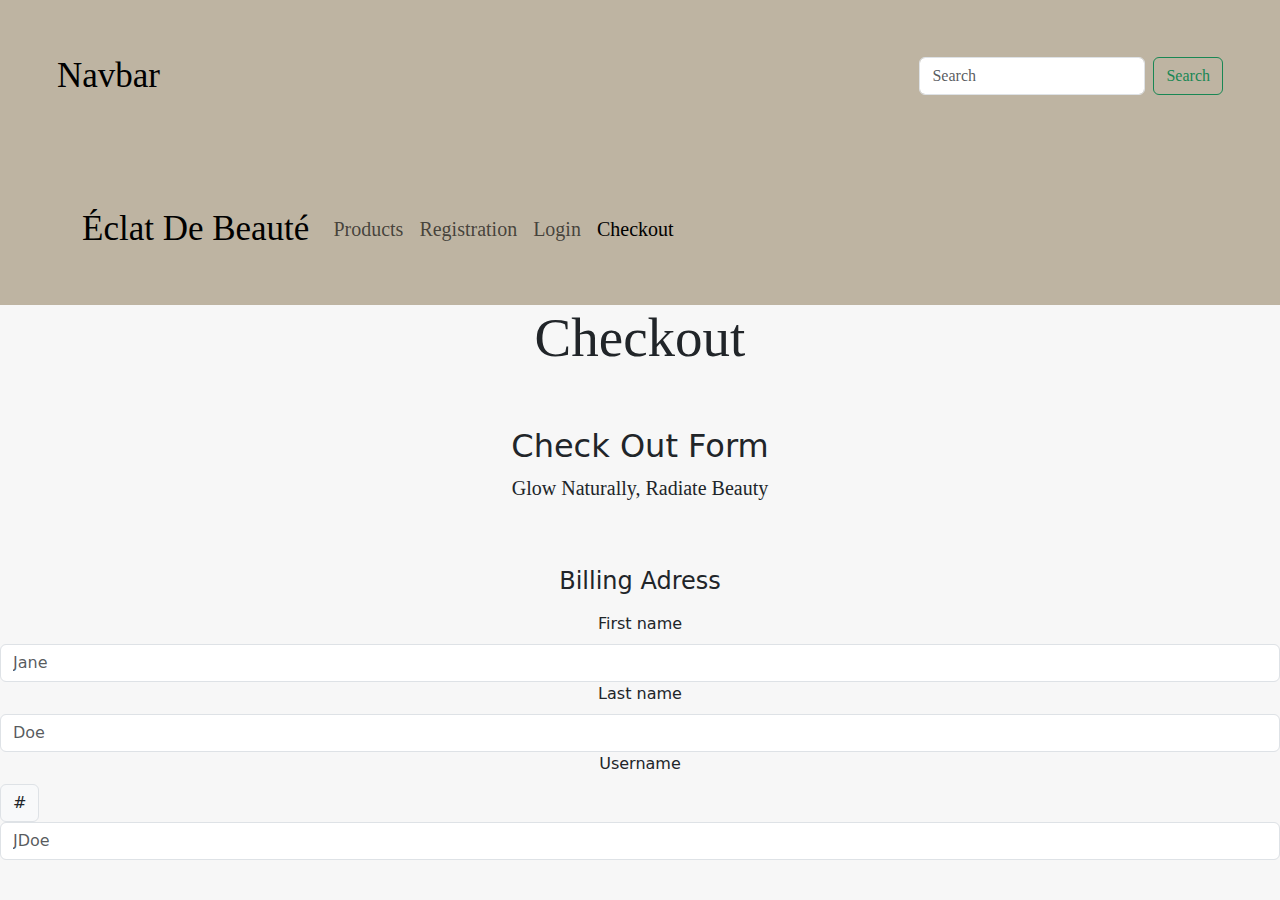
==== checkout.html @ bcb06a67 "made changes" ====
<!doctype html>
<html lang="en">

<head>
    <meta charset="utf-8">
    <meta name="viewport" content="width=device-width, initial-scale=1">
    <title>Bootstrap demo</title>
    <link href="https://cdn.jsdelivr.net/npm/bootstrap@5.3.3/dist/css/bootstrap.min.css" rel="stylesheet"
        integrity="sha384-QWTKZyjpPEjISv5WaRU9OFeRpok6YctnYmDr5pNlyT2bRjXh0JMhjY6hW+ALEwIH" crossorigin="anonymous">
    <link href="css/site.css" rel="stylesheet">
</head>

<body>
    <div class="all-content">
        <!-- navbar start-->
        <nav class="navbar">
            <div class="container-fluid">
              <a class="navbar-brand">Navbar</a>
              <form class="d-flex" role="search">
                <input class="form-control me-2" type="search" placeholder="Search" aria-label="Search">
                <button class="btn btn-outline-success" type="submit">Search</button>
              </form>
            </div>
          </nav>


        <!--navbar end-->
   

    <header>
        <nav class="navbar navbar-expand-lg">
            <div class="container">
                <a class="navbar-brand" href="index.html">Éclat De Beauté </a>
                <button class="navbar-toggler" type="button" data-bs-toggle="collapse"
                    data-bs-target="#navbarSupportedContent" aria-controls="navbarSupportedContent"
                    aria-expanded="false" aria-label="Toggle navigation">
                    <span class="navbar-toggler-icon"></span>
                </button>
                <div class="collapse navbar-collapse" id="navbarSupportedContent">
                    <ul class="navbar-nav me-auto mb-2 mb-lg-0">
                        <li class="nav-item">
                            <a class="nav-link" aria-current="page" href="products.html">Products</a>
                        </li>
                        <li class="nav-item">
                            <a class="nav-link" href="registration.html">Registration</a>
                        </li>
                        <li class="nav-item">
                            <a class="nav-link" href="login.html">Login</a>
                        </li>
                        <li class="nav-item">
                            <a class="nav-link active" href="checkout.html">Checkout</a>

                               
                            </ul>
                        </li>

                    </ul>

                </div>
            </div>
            </div>
        </nav>
    </header>

    <main>
        <div class="container">
            <div class="row">
                <div class="col">
                    <h1>Checkout</h1>
                </div>
            </div>

            <div class="row">
                <div class="col">

                </div>
            </div>

        </div>

        
    </main>
<div class="conatiner">
    <div class="py-5 text-center">
        <h2> Check Out Form</h2>
        <p class="lead"> Glow Naturally, Radiate Beauty</p>
    </div>
</div>
<h4 class="mb-3">Billing Adress</h4>
<form novalidate>
    <div class="row g-3">
        <div class="col-sm-6">
       </div>
    </div>
</form>
<label for="firstName" class="form-label">First name</label>
<input id="firstName" type="text"
class="form-control" placeholder="Jane" required>
<div class="invalid-feedback">
    Valid first name is required.
</div>
<div class="col-sm-6">
</div>
</form>
<label for="lastName" class="form-label">Last name</label>
<input id="lastName" type="text"
class="form-control" placeholder="Doe" required>
<div class="invalid-feedback">
Valid first name is required.
</div>
<div class="col-12">
    <label for="Username" class="form-label">Username</label>
    <div class="input-group">
        <span class="input-group-text">#</span></div>
    </div>
    <input id="Username" type="text"
    class="form-control" placeholder="JDoe" required>
    <div class="invalid-feedback">
    Valid first name is required.
    </div>
</div>

    <footer>

    </footer>

    <script src="https://cdn.jsdelivr.net/npm/bootstrap@5.3.3/dist/js/bootstrap.bundle.min.js"
        integrity="sha384-YvpcrYf0tY3lHB60NNkmXc5s9fDVZLESaAA55NDzOxhy9GkcIdslK1eN7N6jIeHz"
        crossorigin="anonymous"></script>
    <script src="scripts/site.js"></script>
</body>

</html>
---- css/site.css ----
.navbar{
    background-color:#BEB4A2;
    font-family: EB Garamond;
    padding: 45px;
    font-size: 20px;
    
}

.navbar-brand{
    font-size:35px;
    Font-family: EB garamond;
}
    


.test{
    
    padding: 15px;
    border: 20px solid #D3D3D3 rounded;
    text-align:center;
    font-family: EB Garamond;
    padding-top: 75px;
    border-width: 10px;
    border-radius: 5px;
    margin: 5px;
    border: 15px;
    /* width: 700px; */
    text-align: center;
    border:center;
    background-color:#BEB4A2;
    
    

}

.login-style{
    background-color:#BEB4A2;
    font-family: EB Garamond;
    border-width:700px;
    font-size: 15px;
}

.loginform{
    font-family: EB Garamond;
    padding: 20px solid #D3D3D3 rounded;
    text-align:center;
    border: 20px solid #F0F0F0;
    width:700px;
    padding-top: 75px;
    border-radius: 5px;
    margin: 5px;
    border: 15px;
    width: 700px;
    text-align: center;


}

h1{
    Font-family: EB Garamond;
    text-align: center;
    font-size:55px;
}
.h2{
    font-family: EB Garamond;
    text-align: center;
}
p{
    font-family: EB Garamond;
    font-size: 20px;
    
}
body{
    background-color: #F0F0F0;
    text-align: center;
    
}
.card{
    background-color:#BEB4A2;
    margin: 25px;
    height:500px;
    width:300px;
    font-family: EB Garamond;



    

}
.flex-container{
    display: flex;
    flex-direction: row;
}
.row{
    justify-content:center;
}
img{
    height:300px;
    width:300px;
    margin:5px;

}
/* example */
body,
html {
  height: 100%;
}

.d-flex {
  display: -webkit-box;
  display: -ms-flexbox;
  display: flex;
}

.align-center {
  -webkit-box-align: center;
  -ms-flex-align: center;
  align-items: center;
}

.flex-centerY-centerX {
  justify-content: center;
  -webkit-box-pack: center;
  -ms-flex-pack: center;
  justify-content: center;
  -webkit-box-align: center;
  -ms-flex-align: center;
  align-items: center;
}

body {
  background-color: #f7f7f7;
}

.page-wrapper {
  height: 100%;
  display: table;
}

.page-wrapper .page-inner {
  display: table-cell;
  vertical-align: middle;
}

.el-wrapper {
  width: 360px;
  padding: 15px;
  margin: 15px auto;
  background-color: #fff;
}

@media (max-width: 991px) {
  .el-wrapper {
    width: 345px;
  }
}

@media (max-width: 767px) {
  .el-wrapper {
    width: 290px;
    margin: 30px auto;
  }
}

.el-wrapper:hover .h-bg {
  left: 0px;
}

.el-wrapper:hover .price {
  left: 20px;
  -webkit-transform: translateY(-50%);
  -ms-transform: translateY(-50%);
  -o-transform: translateY(-50%);
  transform: translateY(-50%);
  color: #818181;
}

.el-wrapper:hover .add-to-cart {
  left: 50%;
}

.el-wrapper:hover .img {
  webkit-filter: blur(7px);
  -o-filter: blur(7px);
  -ms-filter: blur(7px);
  filter: blur(7px);
  filter: progid:DXImageTransform.Microsoft.Blur(pixelradius='7', shadowopacity='0.0');
  opacity: 0.4;
}

.el-wrapper:hover .info-inner {
  bottom: 155px;
}

.el-wrapper:hover .a-size {
  -webkit-transition-delay: 300ms;
  -o-transition-delay: 300ms;
  transition-delay: 300ms;
  bottom: 50px;
  opacity: 1;
}

.el-wrapper .box-down {
  width: 100%;
  height: 60px;
  position: relative;
  overflow: hidden;
}

.el-wrapper .box-up {
  width: 100%;
  height: 300px;
  position: relative;
  overflow: hidden;
  text-align: center;
}

.el-wrapper .img {
  padding: 20px 0;
  -webkit-transition: all 800ms cubic-bezier(0, 0, 0.18, 1);
  -moz-transition: all 800ms cubic-bezier(0, 0, 0.18, 1);
  -o-transition: all 800ms cubic-bezier(0, 0, 0.18, 1);
  transition: all 800ms cubic-bezier(0, 0, 0.18, 1);
  /* ease-out */
  -webkit-transition-timing-function: cubic-bezier(0, 0, 0.18, 1);
  -moz-transition-timing-function: cubic-bezier(0, 0, 0.18, 1);
  -o-transition-timing-function: cubic-bezier(0, 0, 0.18, 1);
  transition-timing-function: cubic-bezier(0, 0, 0.18, 1);
  /* ease-out */
}

.h-bg {
  -webkit-transition: all 800ms cubic-bezier(0, 0, 0.18, 1);
  -moz-transition: all 800ms cubic-bezier(0, 0, 0.18, 1);
  -o-transition: all 800ms cubic-bezier(0, 0, 0.18, 1);
  transition: all 800ms cubic-bezier(0, 0, 0.18, 1);
  /* ease-out */
  -webkit-transition-timing-function: cubic-bezier(0, 0, 0.18, 1);
  -moz-transition-timing-function: cubic-bezier(0, 0, 0.18, 1);
  -o-transition-timing-function: cubic-bezier(0, 0, 0.18, 1);
  transition-timing-function: cubic-bezier(0, 0, 0.18, 1);
  /* ease-out */
  width: 660px;
  height: 100%;
  background-color: #3f96cd;
  position: absolute;
  left: -659px;
}

.h-bg .h-bg-inner {
  width: 50%;
  height: 100%;
  background-color: #464646;
}

.info-inner {
  -webkit-transition: all 400ms cubic-bezier(0, 0, 0.18, 1);
  -moz-transition: all 400ms cubic-bezier(0, 0, 0.18, 1);
  -o-transition: all 400ms cubic-bezier(0, 0, 0.18, 1);
  transition: all 400ms cubic-bezier(0, 0, 0.18, 1);
  /* ease-out */
  -webkit-transition-timing-function: cubic-bezier(0, 0, 0.18, 1);
  -moz-transition-timing-function: cubic-bezier(0, 0, 0.18, 1);
  -o-transition-timing-function: cubic-bezier(0, 0, 0.18, 1);
  transition-timing-function: cubic-bezier(0, 0, 0.18, 1);
  /* ease-out */
  position: absolute;
  width: 100%;
  bottom: 25px;
}

.info-inner .p-name,
.info-inner .p-company {
  display: block;
}

.info-inner .p-name {
  font-family: 'PT Sans', sans-serif;
  font-size: 18px;
  color: #252525;
}

.info-inner .p-company {
  font-family: 'Lato', sans-serif;
  font-size: 12px;
  text-transform: uppercase;
  color: #8c8c8c;
}

.a-size {
  -webkit-transition: all 300ms cubic-bezier(0, 0, 0.18, 1);
  -moz-transition: all 300ms cubic-bezier(0, 0, 0.18, 1);
  -o-transition: all 300ms cubic-bezier(0, 0, 0.18, 1);
  transition: all 300ms cubic-bezier(0, 0, 0.18, 1);
  /* ease-out */
  -webkit-transition-timing-function: cubic-bezier(0, 0, 0.18, 1);
  -moz-transition-timing-function: cubic-bezier(0, 0, 0.18, 1);
  -o-transition-timing-function: cubic-bezier(0, 0, 0.18, 1);
  transition-timing-function: cubic-bezier(0, 0, 0.18, 1);
  /* ease-out */
  position: absolute;
  width: 100%;
  bottom: -20px;
  font-family: 'PT Sans', sans-serif;
  color: #828282;
  opacity: 0;
}

.a-size .size {
  color: #252525;
}

.cart {
  display: block;
  position: absolute;
  width: 100%;
  height: 100%;
  top: 0;
  left: 0;
  font-family: 'Lato', sans-serif;
  font-weight: 700;
}

.cart .price {
  -webkit-transition: all 600ms cubic-bezier(0, 0, 0.18, 1);
  -moz-transition: all 600ms cubic-bezier(0, 0, 0.18, 1);
  -o-transition: all 600ms cubic-bezier(0, 0, 0.18, 1);
  transition: all 600ms cubic-bezier(0, 0, 0.18, 1);
  /* ease-out */
  -webkit-transition-timing-function: cubic-bezier(0, 0, 0.18, 1);
  -moz-transition-timing-function: cubic-bezier(0, 0, 0.18, 1);
  -o-transition-timing-function: cubic-bezier(0, 0, 0.18, 1);
  transition-timing-function: cubic-bezier(0, 0, 0.18, 1);
  /* ease-out */
  -webkit-transition-delay: 100ms;
  -o-transition-delay: 100ms;
  transition-delay: 100ms;
  display: block;
  position: absolute;
  top: 50%;
  left: 50%;
  -webkit-transform: translate(-50%, -50%);
  -ms-transform: translate(-50%, -50%);
  -o-transform: translate(-50%, -50%);
  transform: translate(-50%, -50%);
  font-size: 16px;
  color: #252525;
}

.cart .add-to-cart {
  -webkit-transition: all 600ms cubic-bezier(0, 0, 0.18, 1);
  -moz-transition: all 600ms cubic-bezier(0, 0, 0.18, 1);
  -o-transition: all 600ms cubic-bezier(0, 0, 0.18, 1);
  transition: all 600ms cubic-bezier(0, 0, 0.18, 1);
  /* ease-out */
  -webkit-transition-timing-function: cubic-bezier(0, 0, 0.18, 1);
  -moz-transition-timing-function: cubic-bezier(0, 0, 0.18, 1);
  -o-transition-timing-function: cubic-bezier(0, 0, 0.18, 1);
  transition-timing-function: cubic-bezier(0, 0, 0.18, 1);
  /* ease-out */
  -webkit-transition-delay: 100ms;
  -o-transition-delay: 100ms;
  transition-delay: 100ms;
  display: block;
  position: absolute;
  top: 50%;
  left: 110%;
  -webkit-transform: translate(-50%, -50%);
  -ms-transform: translate(-50%, -50%);
  -o-transform: translate(-50%, -50%);
  transform: translate(-50%, -50%);
}

.cart .add-to-cart .txt {
  font-size: 12px;
  color: #fff;
  letter-spacing: 0.045em;
  text-transform: uppercase;
  white-space: nowrap;
}
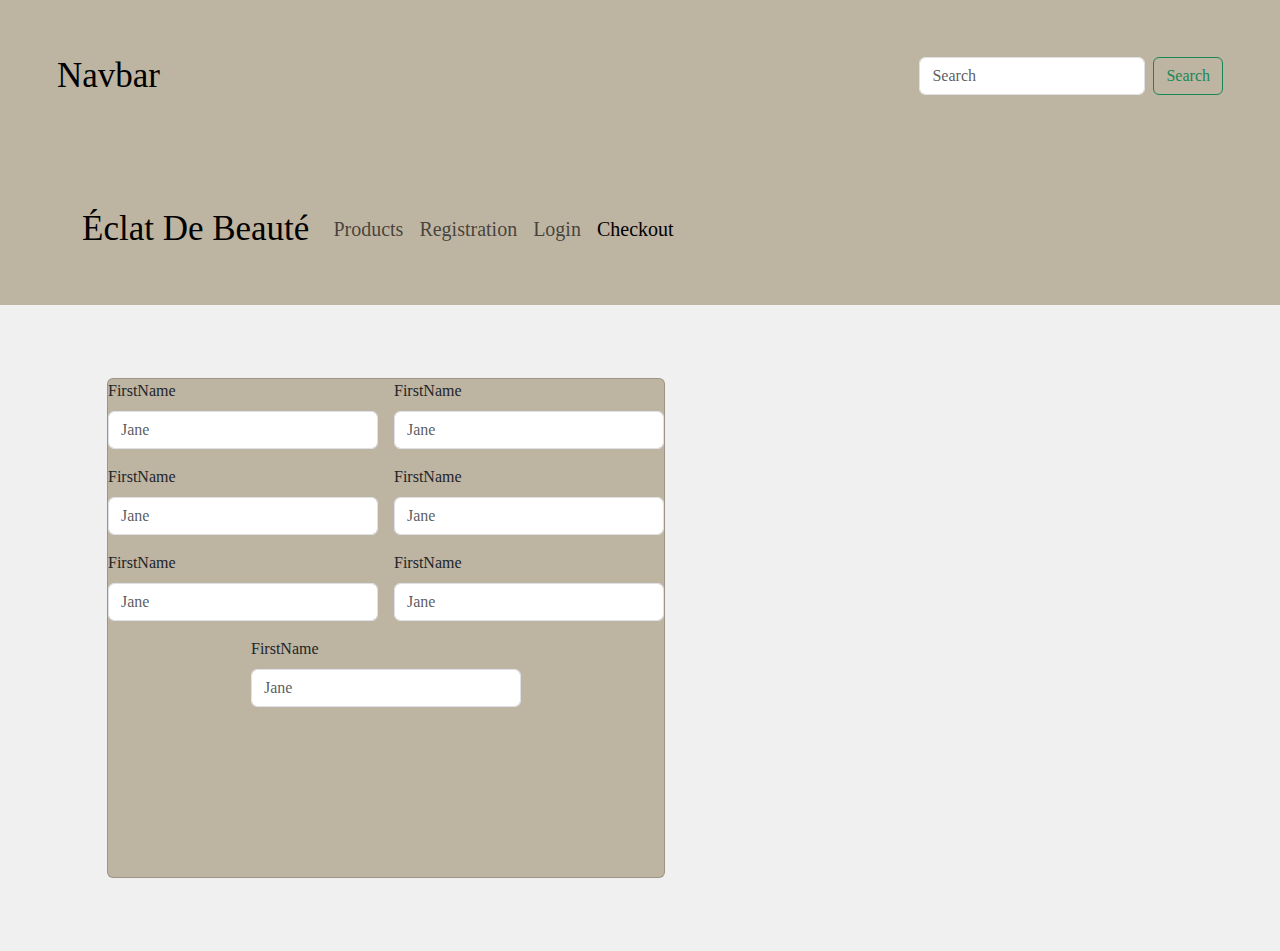
==== commit 6e76cf1f: "made changes" ====
--- a/checkout.html
+++ b/checkout.html
@@ -63,62 +63,46 @@
     </header>
 
     <main>
-        <div class="container">
-            <div class="row">
-                <div class="col">
-                    <h1>Checkout</h1>
-                </div>
+        <!--form-->
+        <section class="py-5">
+            <div class="container" px-4 px-lg mt-5>
+            <div class="card" style="width:50%"; margin:0 auto; padding:20px>
+                <form class="row g-3">
+                    <div class="col-md-6">
+                        <label for="inputFirstname4" class="form-label">FirstName</label>
+                        <input type="name" class="form-control" id="fnputFirstName4" placeholder="Jane"/>
+                    </div>
+                    <div class="col-md-6">
+                        <label for="inputFirstname4" class="form-label">FirstName</label>
+                        <input type="name" class="form-control" id="fnputFirstName4" placeholder="Jane"/>
+                    </div>
+                    <div class="col-md-6">
+                        <label for="inputFirstname4" class="form-label">FirstName</label>
+                        <input type="name" class="form-control" id="fnputFirstName4" placeholder="Jane"/>
+                    </div>
+                    <div class="col-md-6">
+                        <label for="inputFirstname4" class="form-label">FirstName</label>
+                        <input type="name" class="form-control" id="fnputFirstName4" placeholder="Jane"/>
+                    </div>
+                    <div class="col-md-6">
+                        <label for="inputFirstname4" class="form-label">FirstName</label>
+                        <input type="name" class="form-control" id="fnputFirstName4" placeholder="Jane"/>
+                    </div>
+                    <div class="col-md-6">
+                        <label for="inputFirstname4" class="form-label">FirstName</label>
+                        <input type="name" class="form-control" id="fnputFirstName4" placeholder="Jane"/>
+                    </div>
+                    <div class="col-md-6">
+                        <label for="inputFirstname4" class="form-label">FirstName</label>
+                        <input type="name" class="form-control" id="fnputFirstName4" placeholder="Jane"/>
+                    </div>
+
+                    
+                    
+                        
+
             </div>
-
-            <div class="row">
-                <div class="col">
-
-                </div>
-            </div>
-
-        </div>
-
-        
-    </main>
-<div class="conatiner">
-    <div class="py-5 text-center">
-        <h2> Check Out Form</h2>
-        <p class="lead"> Glow Naturally, Radiate Beauty</p>
     </div>
-</div>
-<h4 class="mb-3">Billing Adress</h4>
-<form novalidate>
-    <div class="row g-3">
-        <div class="col-sm-6">
-       </div>
-    </div>
-</form>
-<label for="firstName" class="form-label">First name</label>
-<input id="firstName" type="text"
-class="form-control" placeholder="Jane" required>
-<div class="invalid-feedback">
-    Valid first name is required.
-</div>
-<div class="col-sm-6">
-</div>
-</form>
-<label for="lastName" class="form-label">Last name</label>
-<input id="lastName" type="text"
-class="form-control" placeholder="Doe" required>
-<div class="invalid-feedback">
-Valid first name is required.
-</div>
-<div class="col-12">
-    <label for="Username" class="form-label">Username</label>
-    <div class="input-group">
-        <span class="input-group-text">#</span></div>
-    </div>
-    <input id="Username" type="text"
-    class="form-control" placeholder="JDoe" required>
-    <div class="invalid-feedback">
-    Valid first name is required.
-    </div>
-</div>
 
     <footer>
 
--- a/css/site.css
+++ b/css/site.css
@@ -5,14 +5,52 @@
     font-size: 20px;
     
 }
+
+#p-img{
+display:block;
+float: right;
+padding-top: 50px;
+margin-right: 50px;
+}
+
+#totheleft{
+  font-family: EB garamond;
+}
+
+p{
+  overflow: hidden;
+}
+
 
 .navbar-brand{
     font-size:35px;
     Font-family: EB garamond;
 }
     
-
-
+/* home page header */
+#glow-image{
+  margin-right: 30px;
+
+  display: block;
+
+}
+
+#pink-tag{
+   background-image: linear-gradient(#D8BFD8,#e37383);
+  background-repeat: repeat;
+
+  -webkit-background-clip: text;
+
+  -webkit-text-fill-color:transparent;
+}
+#pink-sub-tag{
+  background-image: linear-gradient(#D8BFD8,#e37383);
+  background-repeat: repeat;
+
+  -webkit-background-clip: text;
+
+  -webkit-text-fill-color:transparent;
+}
 .test{
     
     padding: 15px;
@@ -38,6 +76,7 @@
     font-family: EB Garamond;
     border-width:700px;
     font-size: 15px;
+
 }
 
 .loginform{
@@ -70,8 +109,8 @@
     font-size: 20px;
     
 }
-body{
-    background-color: #F0F0F0;
+#homepage-body{
+    background-color:#F0F0F0;
     text-align: center;
     
 }
@@ -129,7 +168,7 @@
 }
 
 body {
-  background-color: #f7f7f7;
+  background-color: #f0f0f0;
 }
 
 .page-wrapper {
@@ -379,3 +418,5 @@
   white-space: nowrap;
 }
 
+
+
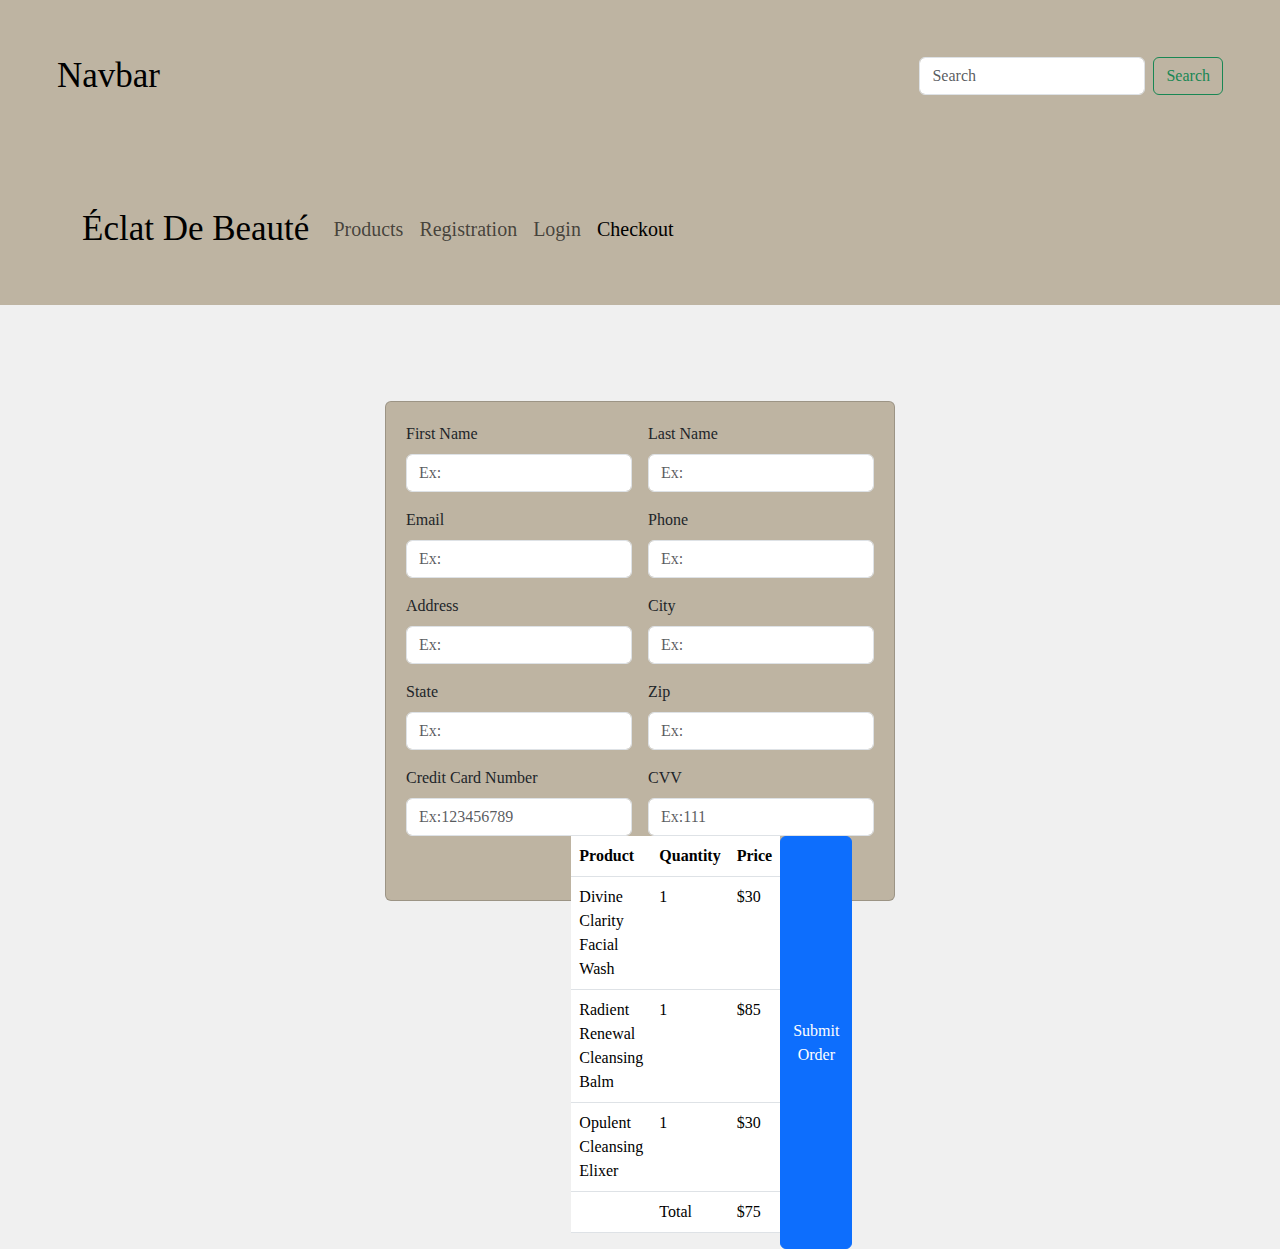
==== commit 5d77d6c8: "made changes" ====
--- a/checkout.html
+++ b/checkout.html
@@ -63,46 +63,104 @@
     </header>
 
     <main>
-        <!--form-->
+        <div class="container">
         <section class="py-5">
-            <div class="container" px-4 px-lg mt-5>
-            <div class="card" style="width:50%"; margin:0 auto; padding:20px>
-                <form class="row g-3">
-                    <div class="col-md-6">
-                        <label for="inputFirstname4" class="form-label">FirstName</label>
-                        <input type="name" class="form-control" id="fnputFirstName4" placeholder="Jane"/>
-                    </div>
-                    <div class="col-md-6">
-                        <label for="inputFirstname4" class="form-label">FirstName</label>
-                        <input type="name" class="form-control" id="fnputFirstName4" placeholder="Jane"/>
-                    </div>
-                    <div class="col-md-6">
-                        <label for="inputFirstname4" class="form-label">FirstName</label>
-                        <input type="name" class="form-control" id="fnputFirstName4" placeholder="Jane"/>
-                    </div>
-                    <div class="col-md-6">
-                        <label for="inputFirstname4" class="form-label">FirstName</label>
-                        <input type="name" class="form-control" id="fnputFirstName4" placeholder="Jane"/>
-                    </div>
-                    <div class="col-md-6">
-                        <label for="inputFirstname4" class="form-label">FirstName</label>
-                        <input type="name" class="form-control" id="fnputFirstName4" placeholder="Jane"/>
-                    </div>
-                    <div class="col-md-6">
-                        <label for="inputFirstname4" class="form-label">FirstName</label>
-                        <input type="name" class="form-control" id="fnputFirstName4" placeholder="Jane"/>
-                    </div>
-                    <div class="col-md-6">
-                        <label for="inputFirstname4" class="form-label">FirstName</label>
-                        <input type="name" class="form-control" id="fnputFirstName4" placeholder="Jane"/>
-                    </div>
+            <div class="container px-4 px-lg-5 mt-5">
+              <div class="card" style="width: 50%; margin: 0 auto; padding: 20px">
+                    <form class="row g-3">
+                      <div class="col-md-6">
+                        <label for="inputFirstName4" class="form-label">First Name</label>
+                        <input type="name" class="form-control" id="fnputFirstName4" placeholder="Ex: " />
+                      </div>
+                      <div class="col-md-6">
+                        <label for="inputLastName4" class="form-label">Last Name</label>
+                        <input type="name" class="form-control" id="inputLastName4" placeholder="Ex: " />
+                      </div>
+                      <div class="col-md-6">
+                        <label for="inputemail4" class="form-label">Email</label>
+                        <input type="name" class="form-control" id="fnputFirstName4" placeholder="Ex: " />
+                      </div>
+                      <div class="col-md-6">
+                        <label for="inputLastName4" class="form-label">Phone</label>
+                        <input type="name" class="form-control" id="inputLastName4" placeholder="Ex: " />
+                      </div>
+                        <div class="col-md-6">
+                        <label for="inputFirstName4" class="form-label">Address</label>
+                        <input type="name" class="form-control" id="fnputFirstName4" placeholder="Ex: "/>
+                      </div>
+                      <div class="col-md-6">
+                        <label for="inputLastName4" class="form-label">City</label>
+                        <input type="name" class="form-control" id="inputLastName4" placeholder="Ex: " />
+                      </div>
+                      <div class="col-md-6">
+                        <label for="inputFirstName4" class="form-label">State</label>
+                        <input type="name" class="form-control" id="fnputFirstName4" placeholder="Ex: "/>
+                      </div>
+                      <div class="col-md-6">
+                        <label for="inputLastName4" class="form-label">Zip</label>
+                        <input type="name" class="form-control" id="inputLastName4" placeholder="Ex: " />
+                      </div>
+                      <div class="col-md-6">
+                        <label for="inputLastName4" class="form-label">Credit Card Number</label>
+                        <input type="name" class="form-control" id="inputLastName4" placeholder="Ex:123456789 " />
+                      </div>
+                      <div class="col-md-6">
+                        <label for="inputLastName4" class="form-label">CVV</label>
+                        <input type="name" class="form-control" id="inputLastName4" placeholder="Ex:111 " />
+                        
+                      </div> 
+                      <div id="sidebar" class="container col-md-4">
+                      <table class="table">
+                        <thead>
+                          <tr>
+                            <th>Product</th>
+                            <th>Quantity</th>
+                            <th>Price</th>
+                          </tr>
+                        </thead>
+                        <tbody>
+                          <tr>
+                            <td>Divine Clarity Facial Wash
+                            </td>
+                            <td>1</td>
+                            <td>$30</td>
+                          </tr>
+                          <tr>
+                            <td>Radient Renewal Cleansing Balm
+                                </td>
+                            <td>1</td>
+                            <td>$85</td>
+                          </tr>
+                          <tr>
+                            
+                            <td>Opulent Cleansing Elixer
+                            
+                            </td>
+                            <td>1</td>
+                            <td>$30</td>
+                          </tr>
+                          <tr>
+                            <td></td>
+                            <td>Total</td>
+                            <td>$75</td>
+                          </tr>
+                        </tbody>
+                      </table>
+                      <button type="submit" class="btn btn-primary">Submit Order</button>
+                      </div>
+                    </form>
+                
+                  </div>
+                
+              </div>
+        </section>
+    </div>
+                    
 
                     
                     
                         
-
-            </div>
-    </div>
+</main>
 
     <footer>
 
--- a/css/site.css
+++ b/css/site.css
@@ -418,5 +418,6 @@
   white-space: nowrap;
 }
 
-
-
+#sidebar{
+  display:flex;
+}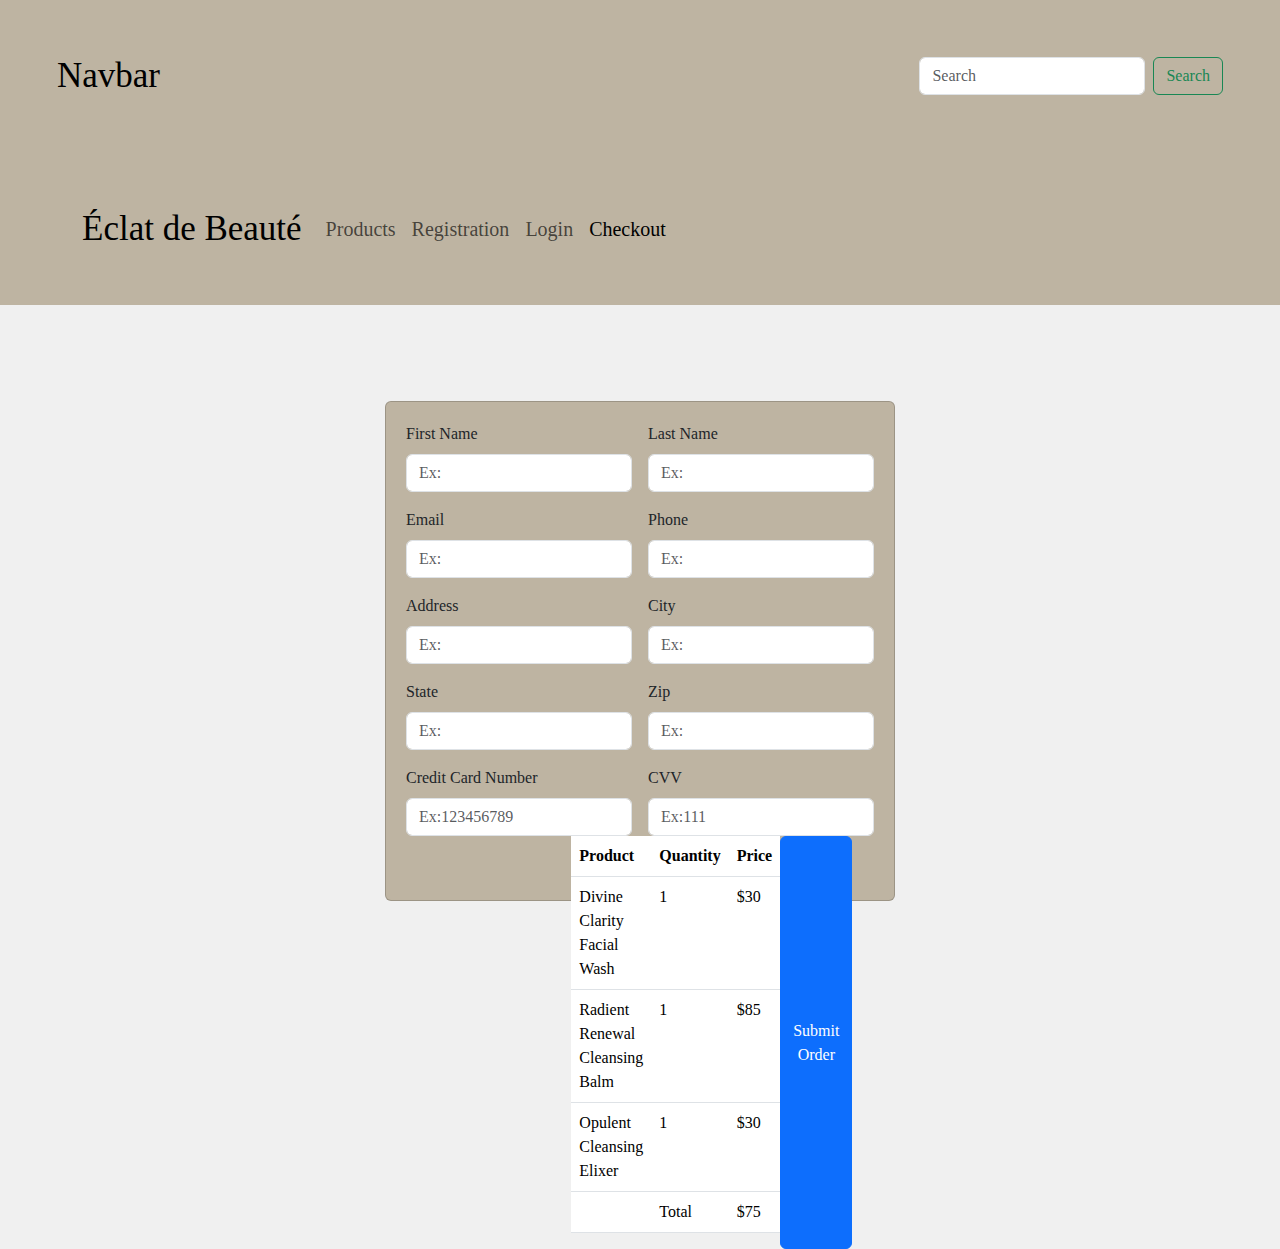
==== commit 2823476d: "made changes" ====
--- a/checkout.html
+++ b/checkout.html
@@ -30,7 +30,7 @@
     <header>
         <nav class="navbar navbar-expand-lg">
             <div class="container">
-                <a class="navbar-brand" href="index.html">Éclat De Beauté </a>
+                <a class="navbar-brand" href="index.html">Éclat de Beauté </a>
                 <button class="navbar-toggler" type="button" data-bs-toggle="collapse"
                     data-bs-target="#navbarSupportedContent" aria-controls="navbarSupportedContent"
                     aria-expanded="false" aria-label="Toggle navigation">
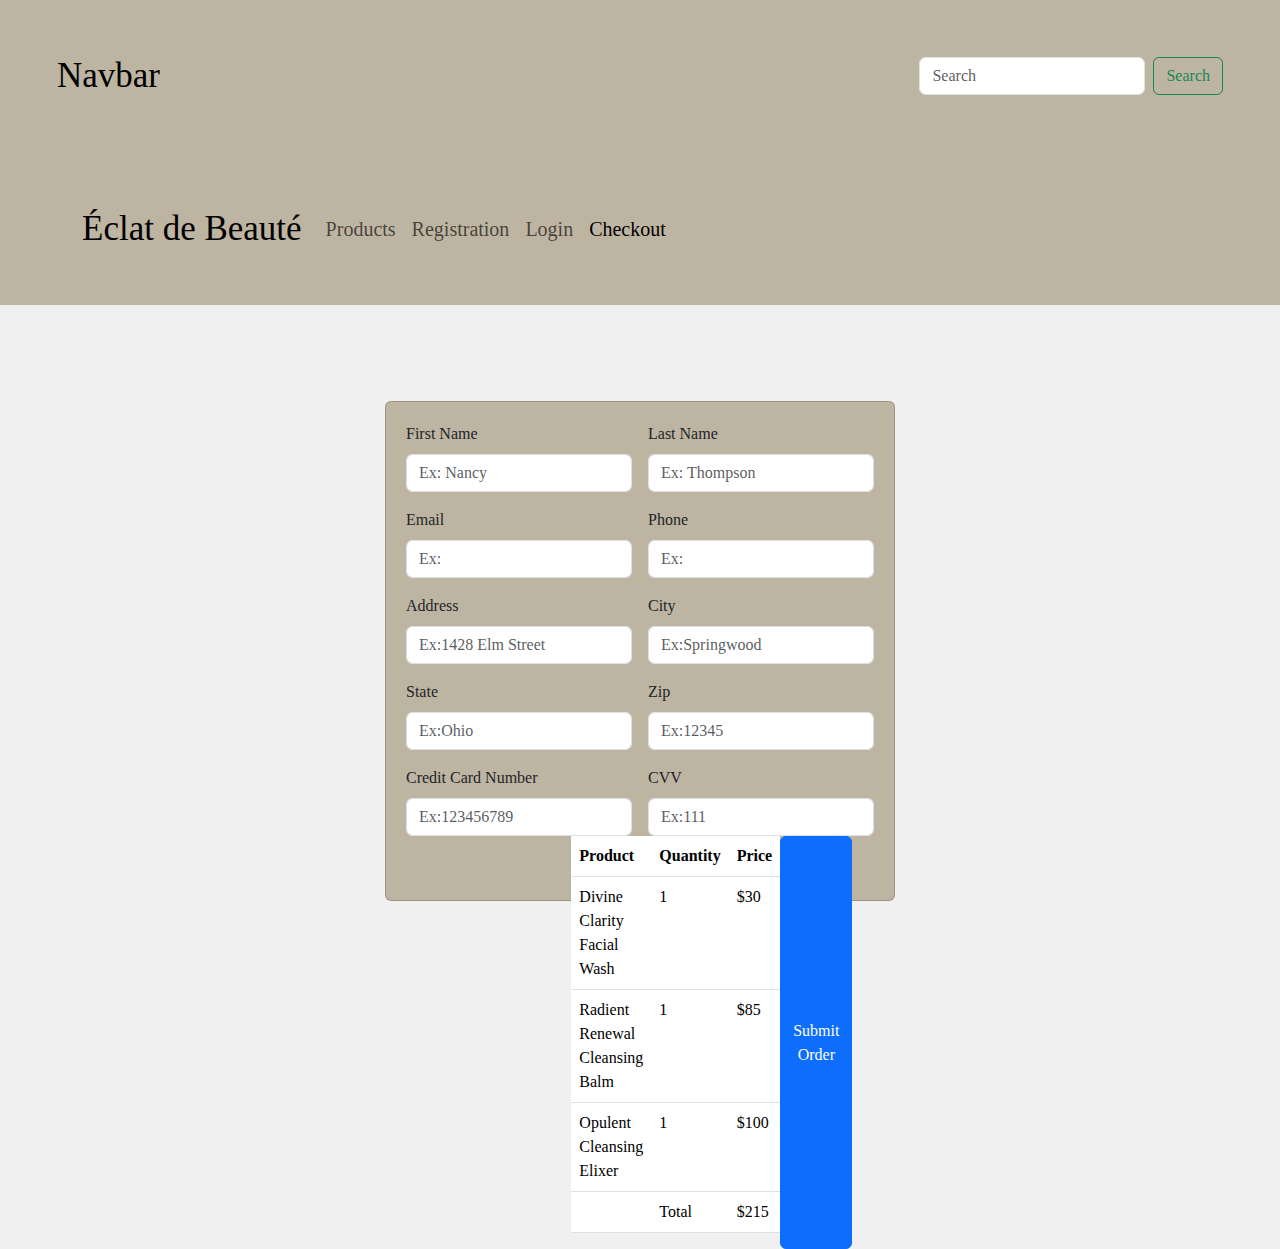
==== commit cfdaefe5: "made change" ====
--- a/checkout.html
+++ b/checkout.html
@@ -70,11 +70,11 @@
                     <form class="row g-3">
                       <div class="col-md-6">
                         <label for="inputFirstName4" class="form-label">First Name</label>
-                        <input type="name" class="form-control" id="fnputFirstName4" placeholder="Ex: " />
+                        <input type="name" class="form-control" id="fnputFirstName4" placeholder="Ex: Nancy " />
                       </div>
                       <div class="col-md-6">
                         <label for="inputLastName4" class="form-label">Last Name</label>
-                        <input type="name" class="form-control" id="inputLastName4" placeholder="Ex: " />
+                        <input type="name" class="form-control" id="inputLastName4" placeholder="Ex: Thompson " />
                       </div>
                       <div class="col-md-6">
                         <label for="inputemail4" class="form-label">Email</label>
@@ -86,19 +86,19 @@
                       </div>
                         <div class="col-md-6">
                         <label for="inputFirstName4" class="form-label">Address</label>
-                        <input type="name" class="form-control" id="fnputFirstName4" placeholder="Ex: "/>
+                        <input type="name" class="form-control" id="fnputFirstName4" placeholder="Ex:1428 Elm Street "/>
                       </div>
                       <div class="col-md-6">
                         <label for="inputLastName4" class="form-label">City</label>
-                        <input type="name" class="form-control" id="inputLastName4" placeholder="Ex: " />
+                        <input type="name" class="form-control" id="inputLastName4" placeholder="Ex:Springwood " />
                       </div>
                       <div class="col-md-6">
                         <label for="inputFirstName4" class="form-label">State</label>
-                        <input type="name" class="form-control" id="fnputFirstName4" placeholder="Ex: "/>
+                        <input type="name" class="form-control" id="fnputFirstName4" placeholder="Ex:Ohio "/>
                       </div>
                       <div class="col-md-6">
                         <label for="inputLastName4" class="form-label">Zip</label>
-                        <input type="name" class="form-control" id="inputLastName4" placeholder="Ex: " />
+                        <input type="name" class="form-control" id="inputLastName4" placeholder="Ex:12345 " />
                       </div>
                       <div class="col-md-6">
                         <label for="inputLastName4" class="form-label">Credit Card Number</label>
@@ -137,12 +137,12 @@
                             
                             </td>
                             <td>1</td>
-                            <td>$30</td>
+                            <td>$100</td>
                           </tr>
                           <tr>
                             <td></td>
                             <td>Total</td>
-                            <td>$75</td>
+                            <td>$215</td>
                           </tr>
                         </tbody>
                       </table>
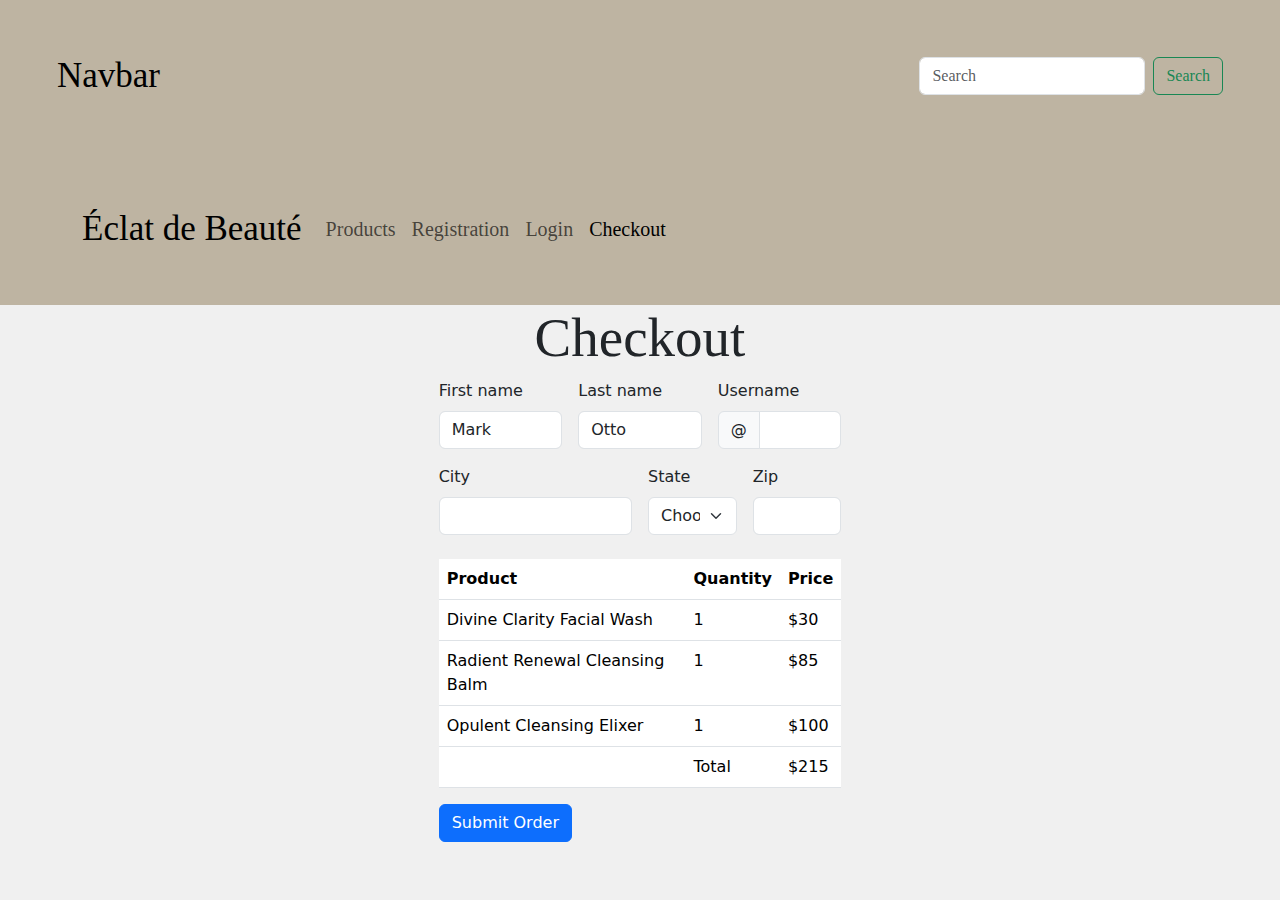
==== commit c8b487ff: "made changes" ====
--- a/checkout.html
+++ b/checkout.html
@@ -9,6 +9,7 @@
         integrity="sha384-QWTKZyjpPEjISv5WaRU9OFeRpok6YctnYmDr5pNlyT2bRjXh0JMhjY6hW+ALEwIH" crossorigin="anonymous">
     <link href="css/site.css" rel="stylesheet">
 </head>
+
 
 <body>
     <div class="all-content">
@@ -61,54 +62,65 @@
             </div>
         </nav>
     </header>
+    <h1>Checkout</h1>
 
     <main>
-        <div class="container">
-        <section class="py-5">
-            <div class="container px-4 px-lg-5 mt-5">
-              <div class="card" style="width: 50%; margin: 0 auto; padding: 20px">
-                    <form class="row g-3">
-                      <div class="col-md-6">
-                        <label for="inputFirstName4" class="form-label">First Name</label>
-                        <input type="name" class="form-control" id="fnputFirstName4" placeholder="Ex: Nancy " />
-                      </div>
-                      <div class="col-md-6">
-                        <label for="inputLastName4" class="form-label">Last Name</label>
-                        <input type="name" class="form-control" id="inputLastName4" placeholder="Ex: Thompson " />
-                      </div>
-                      <div class="col-md-6">
-                        <label for="inputemail4" class="form-label">Email</label>
-                        <input type="name" class="form-control" id="fnputFirstName4" placeholder="Ex: " />
-                      </div>
-                      <div class="col-md-6">
-                        <label for="inputLastName4" class="form-label">Phone</label>
-                        <input type="name" class="form-control" id="inputLastName4" placeholder="Ex: " />
-                      </div>
-                        <div class="col-md-6">
-                        <label for="inputFirstName4" class="form-label">Address</label>
-                        <input type="name" class="form-control" id="fnputFirstName4" placeholder="Ex:1428 Elm Street "/>
-                      </div>
-                      <div class="col-md-6">
-                        <label for="inputLastName4" class="form-label">City</label>
-                        <input type="name" class="form-control" id="inputLastName4" placeholder="Ex:Springwood " />
-                      </div>
-                      <div class="col-md-6">
-                        <label for="inputFirstName4" class="form-label">State</label>
-                        <input type="name" class="form-control" id="fnputFirstName4" placeholder="Ex:Ohio "/>
-                      </div>
-                      <div class="col-md-6">
-                        <label for="inputLastName4" class="form-label">Zip</label>
-                        <input type="name" class="form-control" id="inputLastName4" placeholder="Ex:12345 " />
-                      </div>
-                      <div class="col-md-6">
-                        <label for="inputLastName4" class="form-label">Credit Card Number</label>
-                        <input type="name" class="form-control" id="inputLastName4" placeholder="Ex:123456789 " />
-                      </div>
-                      <div class="col-md-6">
-                        <label for="inputLastName4" class="form-label">CVV</label>
-                        <input type="name" class="form-control" id="inputLastName4" placeholder="Ex:111 " />
-                        
-                      </div> 
+        <div id="form-2" class="col-md-4 container">
+
+        
+        <form class="row g-3 needs-validation" novalidate>
+            <div class="col-md-4 position-relative">
+              <label for="validationTooltip01" class="form-label">First name</label>
+              <input type="text" class="form-control" id="validationTooltip01" value="Mark" required>
+              <div class="valid-tooltip">
+                Looks good!
+              </div>
+            </div>
+            <div class="col-md-4 position-relative">
+              <label for="validationTooltip02" class="form-label">Last name</label>
+              <input type="text" class="form-control" id="validationTooltip02" value="Otto" required>
+              <div class="valid-tooltip">
+                Looks good!
+              </div>
+            </div>
+            <div class="col-md-4 position-relative">
+              <label for="validationTooltipUsername" class="form-label">Username</label>
+              <div class="input-group has-validation">
+                <span class="input-group-text" id="validationTooltipUsernamePrepend">@</span>
+                <input type="text" class="form-control" id="validationTooltipUsername" aria-describedby="validationTooltipUsernamePrepend" required>
+                <div class="invalid-tooltip">
+                  Please choose a unique and valid username.
+                </div>
+              </div>
+            </div>
+            <div class="col-md-6 position-relative">
+              <label for="validationTooltip03" class="form-label">City</label>
+              <input type="text" class="form-control" id="validationTooltip03" required>
+              <div class="invalid-tooltip">
+                Please provide a valid city.
+              </div>
+            </div>
+            <div class="col-md-3 position-relative">
+              <label for="validationTooltip04" class="form-label">State</label>
+              <select class="form-select" id="validationTooltip04" required>
+                <option selected disabled value="">Choose...</option>
+                <option>...</option>
+              </select>
+              <div class="invalid-tooltip">
+                Please select a valid state.
+              </div>
+            </div>
+            <div class="col-md-3 position-relative">
+              <label for="validationTooltip05" class="form-label">Zip</label>
+              <input type="text" class="form-control" id="validationTooltip05" required>
+              <div class="invalid-tooltip">
+                Please provide a valid zip.
+              </div>
+            </div>
+           
+          </form>
+        </div>
+          <br>
                       <div id="sidebar" class="container col-md-4">
                       <table class="table">
                         <thead>
@@ -148,14 +160,15 @@
                       </table>
                       <button type="submit" class="btn btn-primary">Submit Order</button>
                       </div>
-                    </form>
+                    
                 
                   </div>
                 
               </div>
         </section>
-    </div>
-                    
+    
+   
+         
 
                     
                     
--- a/css/site.css
+++ b/css/site.css
@@ -120,12 +120,18 @@
     height:500px;
     width:300px;
     font-family: EB Garamond;
-
-
-
-    
-
-}
+   
+  }
+
+
+#checkout-info{
+
+  margin-bottom: 10px;
+
+}
+    
+
+
 .flex-container{
     display: flex;
     flex-direction: row;
@@ -419,5 +425,17 @@
 }
 
 #sidebar{
+  justify-content: flex-end;
+}
+
+#list{
+  float:right;
+}
+#form-2{
+  
   display:flex;
-}+  flex: center;
+  justify-content:center;
+  
+}
+
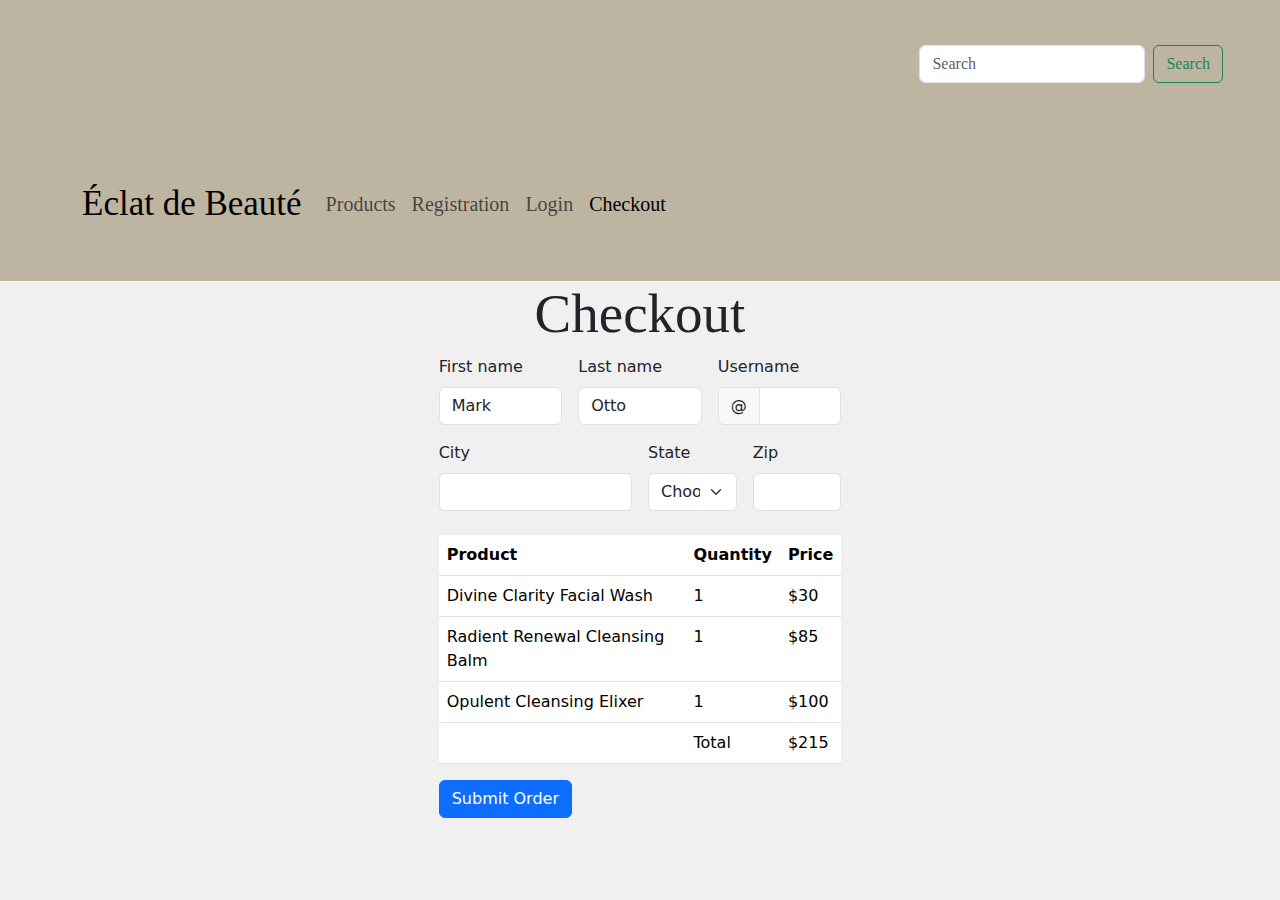
==== commit 34f0583e: "made changes" ====
--- a/checkout.html
+++ b/checkout.html
@@ -16,7 +16,7 @@
         <!-- navbar start-->
         <nav class="navbar">
             <div class="container-fluid">
-              <a class="navbar-brand">Navbar</a>
+              <a class="navbar-brand"></a>
               <form class="d-flex" role="search">
                 <input class="form-control me-2" type="search" placeholder="Search" aria-label="Search">
                 <button class="btn btn-outline-success" type="submit">Search</button>
--- a/css/site.css
+++ b/css/site.css
@@ -36,7 +36,7 @@
 }
 
 #pink-tag{
-   background-image: linear-gradient(#D8BFD8,#e37383);
+   background-image: linear-gradient(#D8BFD8,#9a5a63);
   background-repeat: repeat;
 
   -webkit-background-clip: text;
@@ -44,7 +44,7 @@
   -webkit-text-fill-color:transparent;
 }
 #pink-sub-tag{
-  background-image: linear-gradient(#D8BFD8,#e37383);
+  background-image: linear-gradient(#D8BFD8,#7b3a44);
   background-repeat: repeat;
 
   -webkit-background-clip: text;
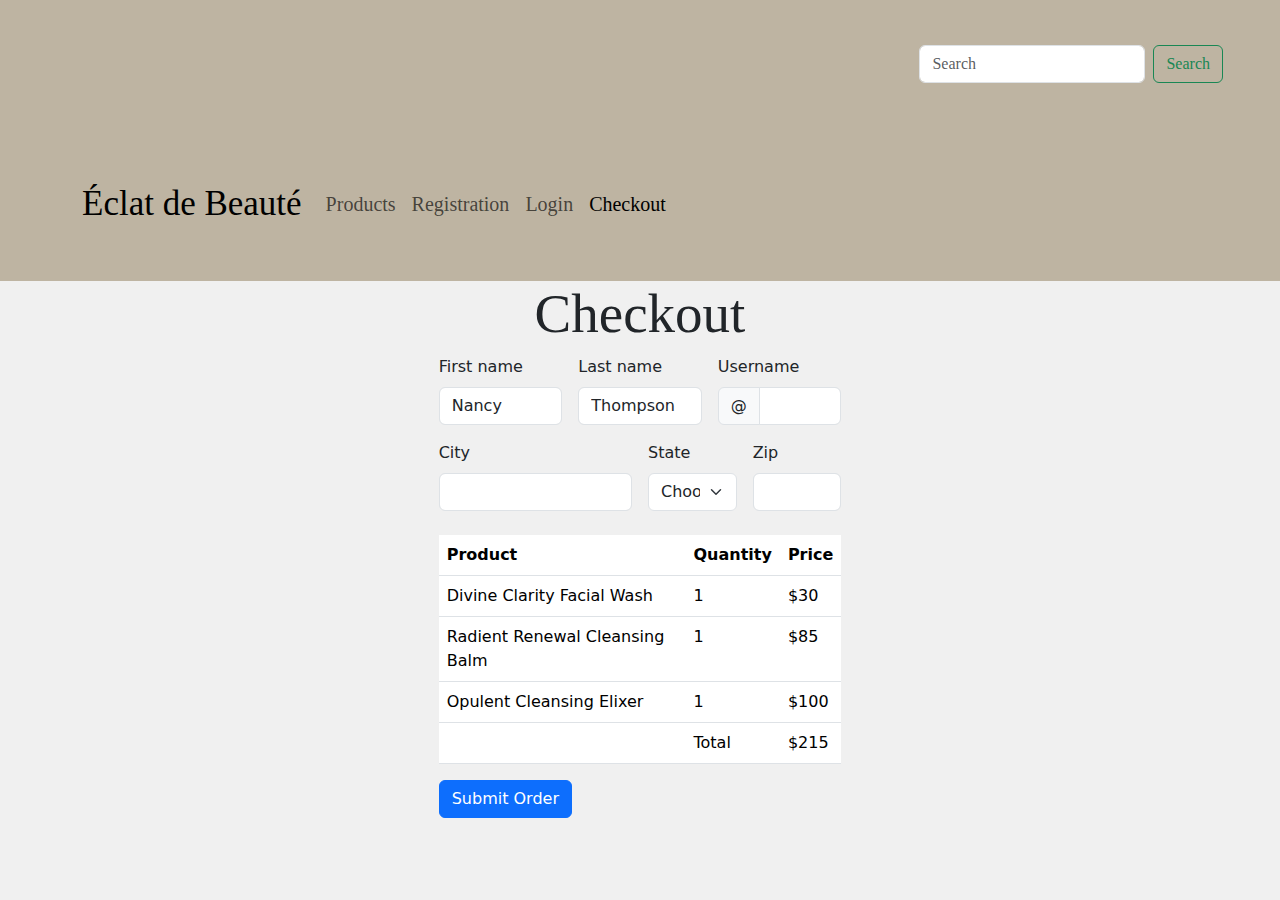
==== commit 7618db5b: "Last Changes" ====
--- a/checkout.html
+++ b/checkout.html
@@ -71,14 +71,14 @@
         <form class="row g-3 needs-validation" novalidate>
             <div class="col-md-4 position-relative">
               <label for="validationTooltip01" class="form-label">First name</label>
-              <input type="text" class="form-control" id="validationTooltip01" value="Mark" required>
+              <input type="text" class="form-control" id="validationTooltip01" value="Nancy" required>
               <div class="valid-tooltip">
                 Looks good!
               </div>
             </div>
             <div class="col-md-4 position-relative">
               <label for="validationTooltip02" class="form-label">Last name</label>
-              <input type="text" class="form-control" id="validationTooltip02" value="Otto" required>
+              <input type="text" class="form-control" id="validationTooltip02" value="Thompson" required>
               <div class="valid-tooltip">
                 Looks good!
               </div>
